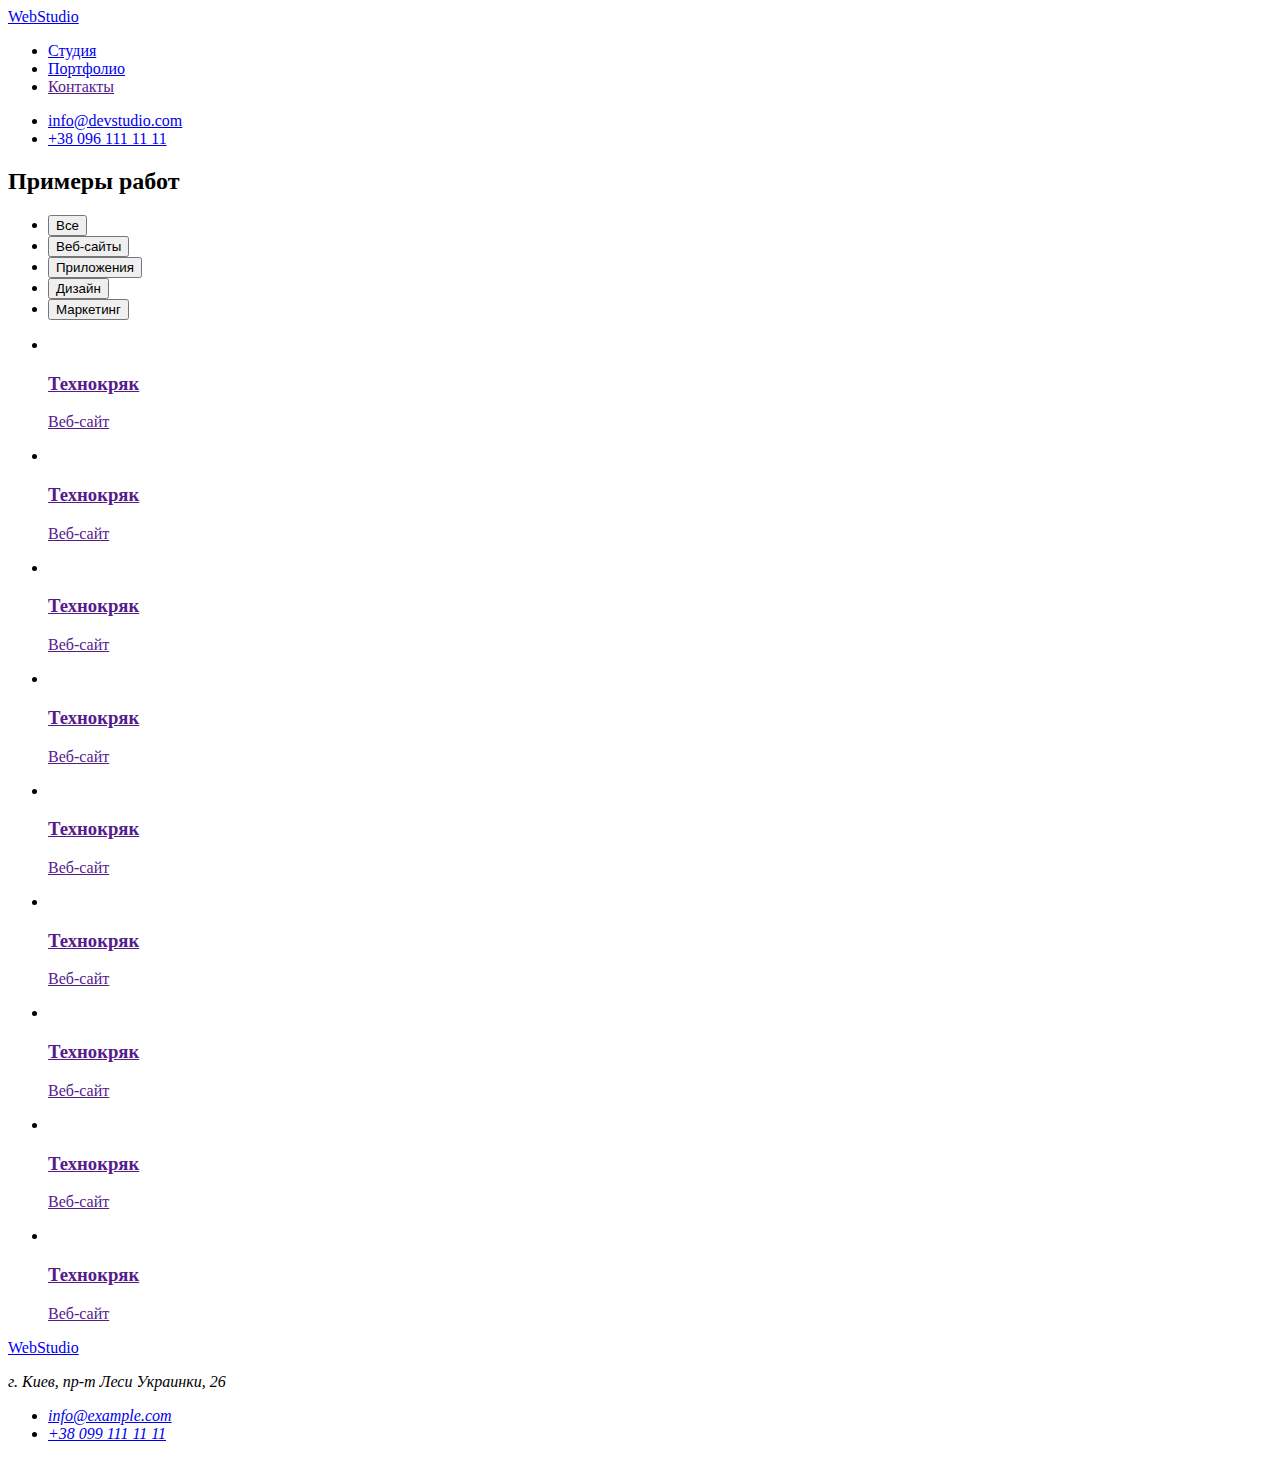
==== portfolio.html @ 6dcf226e "add startup files" ====
<!DOCTYPE html>
<html lang="en">
  <head>
    <meta charset="UTF-8" />
    <meta http-equiv="X-UA-Compatible" content="IE=edge" />
    <meta name="viewport" content="width=device-width, initial-scale=1.0" />
    <title>Document</title>
  </head>
  <body>
    <!-- Шапка -->
    <header>
      <nav>
        <a href="./index.html">WebStudio</a>
        <ul>
          <li><a href="./index.html">Студия</a></li>
          <li><a href="./portfolio.html">Портфолио</a></li>
          <li><a href="">Контакты</a></li>
        </ul>
      </nav>
      <ul>
        <li><a href="mailto:info@devstudio.com">info@devstudio.com</a></li>
        <li><a href="tel:+380961111111">+38 096 111 11 11</a></li>
      </ul>
    </header>

    <main>
      <section>
        <h2>Примеры работ</h2>
        <ul>
          <li><button type="button">Все</button></li>
          <li><button type="button">Веб-сайты</button></li>
          <li><button type="button">Приложения</button></li>
          <li><button type="button">Дизайн</button></li>
          <li><button type="button">Маркетинг</button></li>
        </ul>
        <ul>
          <li>
            <a href="">
              <img src="./images/portfolio/img-1.jpg" alt="" />
              <h3>Технокряк</h3>
              <p>Веб-сайт</p>
            </a>
          </li>
          <li>
            <a href="">
              <img src="./images/portfolio/img-2.jpg" alt="" />
              <h3>Технокряк</h3>
              <p>Веб-сайт</p>
            </a>
          </li>
          <li>
            <a href="">
              <img src="./images/portfolio/img-3.jpg" alt="" />
              <h3>Технокряк</h3>
              <p>Веб-сайт</p>
            </a>
          </li>
          <li>
            <a href="">
              <img src="./images/portfolio/img-4.jpg" alt="" />
              <h3>Технокряк</h3>
              <p>Веб-сайт</p>
            </a>
          </li>
          <li>
            <a href="">
              <img src="./images/portfolio/img-5.jpg" alt="" />
              <h3>Технокряк</h3>
              <p>Веб-сайт</p>
            </a>
          </li>
          <li>
            <a href="">
              <img src="./images/portfolio/img-6.jpg" alt="" />
              <h3>Технокряк</h3>
              <p>Веб-сайт</p>
            </a>
          </li>
          <li>
            <a href="">
              <img src="./images/portfolio/img-7.jpg" alt="" />
              <h3>Технокряк</h3>
              <p>Веб-сайт</p>
            </a>
          </li>
          <li>
            <a href="">
              <img src="./images/portfolio/img-8.jpg" alt="" />
              <h3>Технокряк</h3>
              <p>Веб-сайт</p>
            </a>
          </li>
          <li>
            <a href="">
              <img src="./images/portfolio/img-9.jpg" alt="" />
              <h3>Технокряк</h3>
              <p>Веб-сайт</p>
            </a>
          </li>
        </ul>
      </section>
    </main>

    <!-- Підвал -->
    <footer>
      <a href="./index.html">WebStudio</a>
      <address>
        <p>г. Киев, пр-т Леси Украинки, 26</p>
        <ul>
          <li><a href="mailto:info@example.com">info@example.com</a></li>
          <li><a href="tel:+380991111111">+38 099 111 11 11</a></li>
        </ul>
      </address>
    </footer>
  </body>
</html>
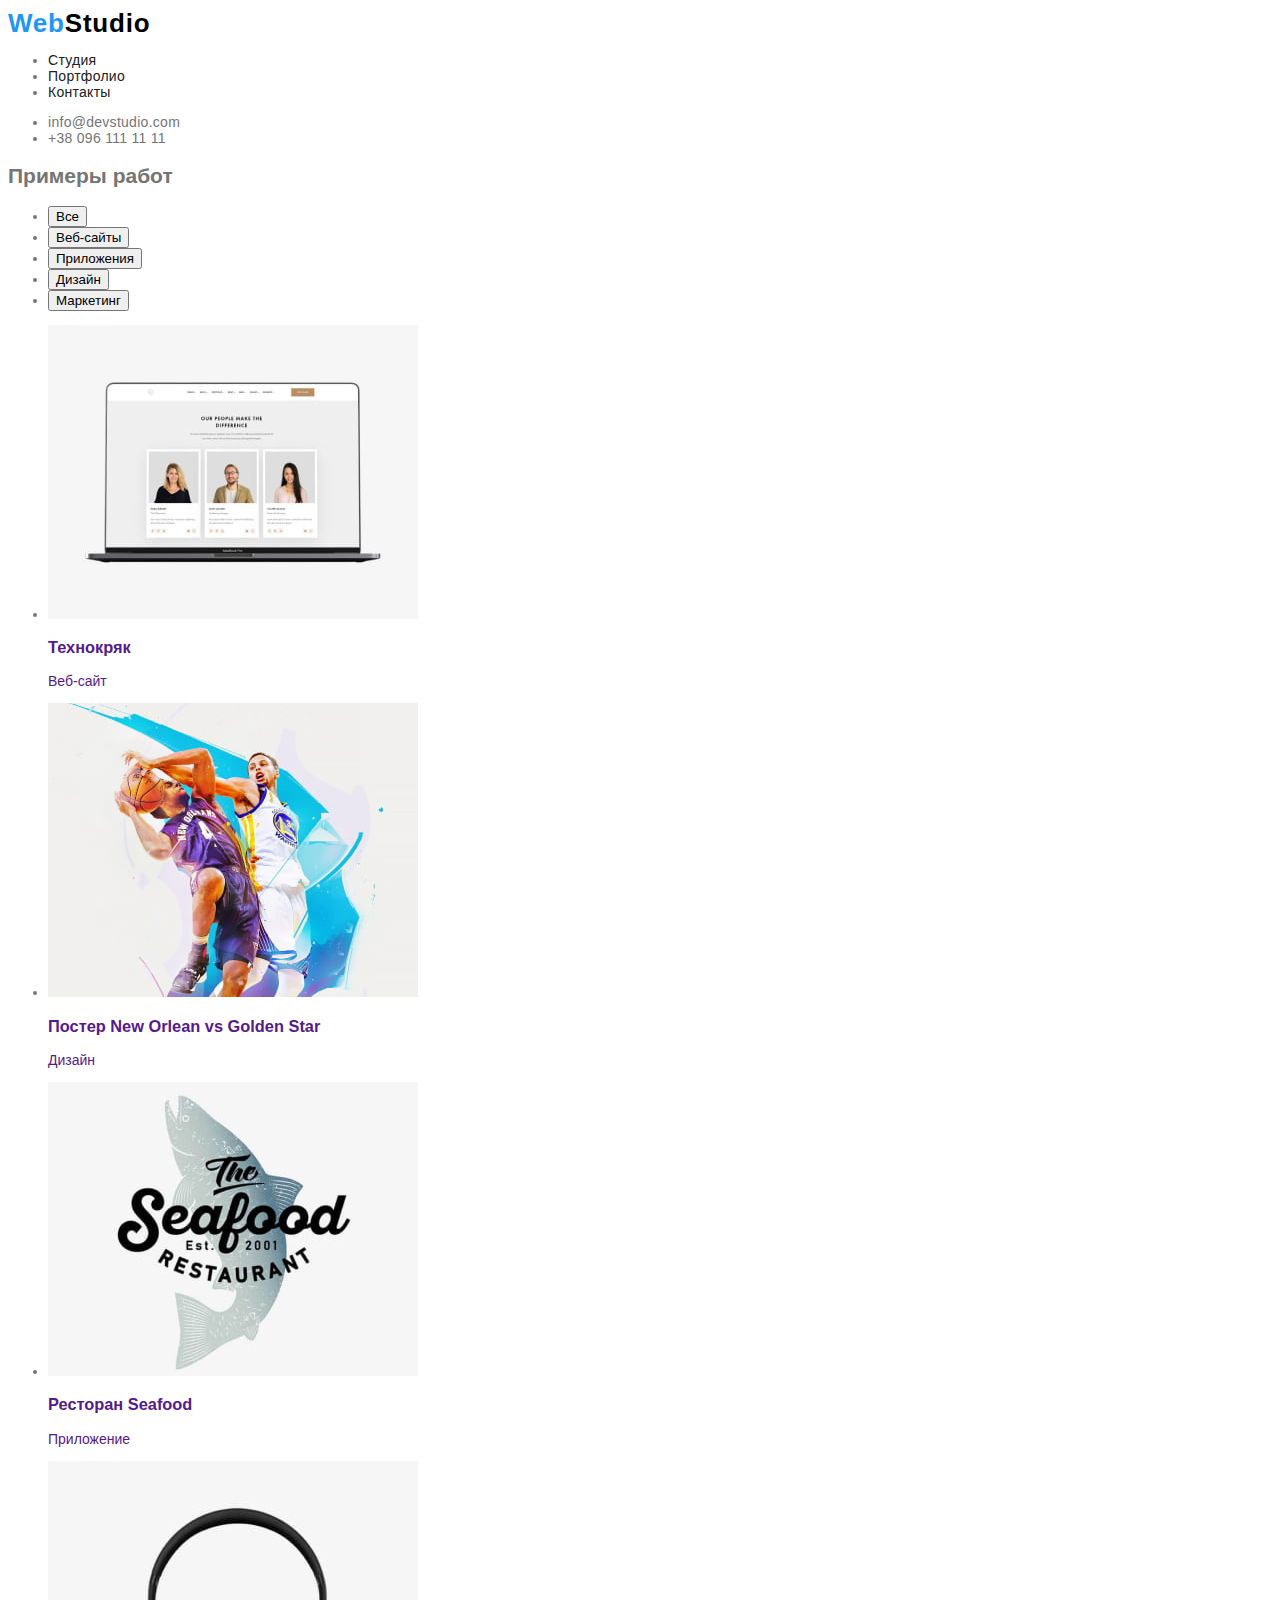
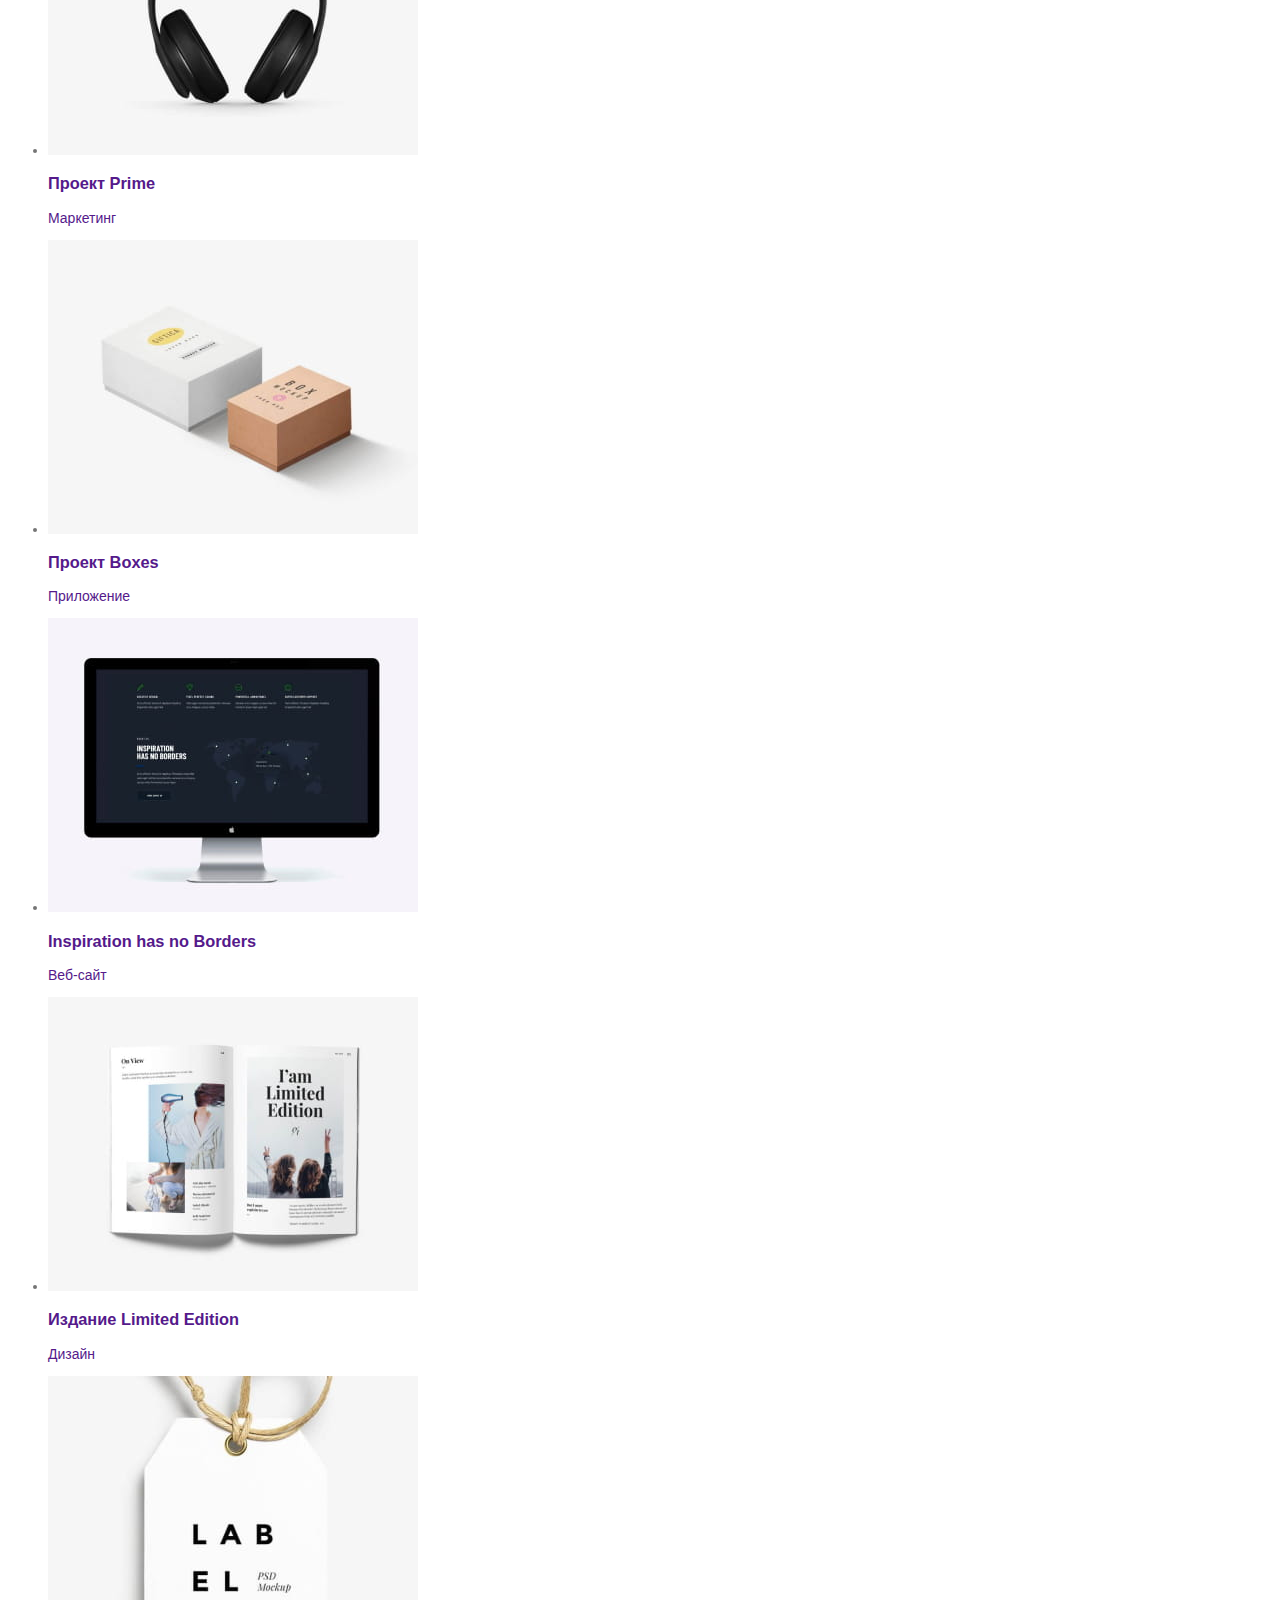
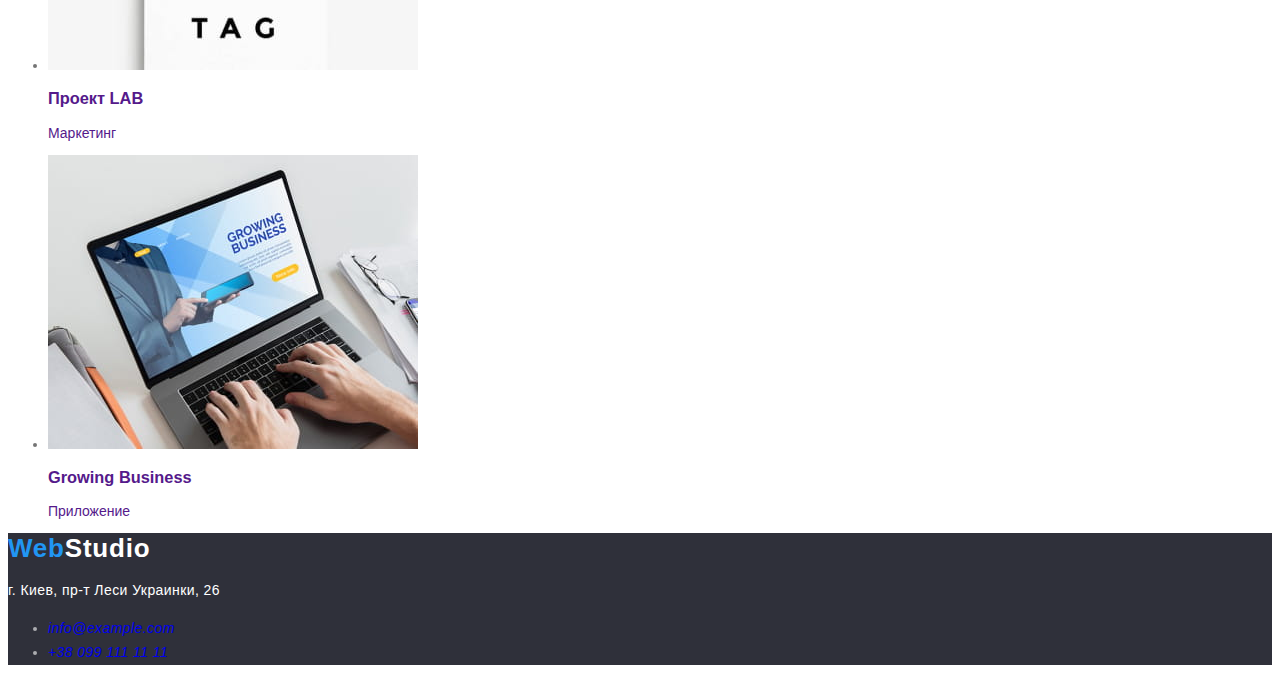
==== commit 8fb9b8fb: "addd styles for main content and footer" ====
--- a/portfolio.html
+++ b/portfolio.html
@@ -5,24 +5,24 @@
     <meta http-equiv="X-UA-Compatible" content="IE=edge" />
     <meta name="viewport" content="width=device-width, initial-scale=1.0" />
     <title>Document</title>
+    <link rel="stylesheet" href="./css/styles.css">
   </head>
   <body>
     <!-- Шапка -->
-    <header>
+    <header class="page-header">
       <nav>
-        <a href="./index.html">WebStudio</a>
+        <a class="logo" href="./index.html">Web<span class="header-logo-accent">Studio</span></a>
         <ul>
-          <li><a href="./index.html">Студия</a></li>
-          <li><a href="./portfolio.html">Портфолио</a></li>
-          <li><a href="">Контакты</a></li>
+          <li><a class="nav-link current" href="./index.html">Студия</a></li>
+          <li><a class="nav-link" href="./portfolio.html">Портфолио</a></li>
+          <li><a class="nav-link" href="">Контакты</a></li>
         </ul>
       </nav>
       <ul>
-        <li><a href="mailto:info@devstudio.com">info@devstudio.com</a></li>
-        <li><a href="tel:+380961111111">+38 096 111 11 11</a></li>
+        <li><a class="contact-link" href="mailto:info@devstudio.com">info@devstudio.com</a></li>
+        <li><a class="contact-link" href="tel:+380961111111">+38 096 111 11 11</a></li>
       </ul>
     </header>
-
     <main>
       <section>
         <h2>Примеры работ</h2>
@@ -36,65 +36,65 @@
         <ul>
           <li>
             <a href="">
-              <img src="./images/portfolio/img-1.jpg" alt="" />
+              <img src="./images/portfolio/img-1.jpg" alt="Веб-сайт открыт на ноутбуке" width="370" height="294"/>
               <h3>Технокряк</h3>
               <p>Веб-сайт</p>
             </a>
           </li>
           <li>
             <a href="">
-              <img src="./images/portfolio/img-2.jpg" alt="" />
-              <h3>Технокряк</h3>
+              <img src="./images/portfolio/img-2.jpg" alt="Баскеиболисты в движении" width="370" height="294"/>
+              <h3>Постер New Orlean vs Golden Star</h3>
+              <p>Дизайн</p>
+            </a>
+          </li>
+          <li>
+            <a href="">
+              <img src="./images/portfolio/img-3.jpg" alt="Логотип ресторана" width="370" height="294"/>
+              <h3>Ресторан Seafood</h3>
+              <p>Приложение</p>
+            </a>
+          </li>
+          <li>
+            <a href="">
+              <img src="./images/portfolio/img-4.jpg" alt="Полноразмерные наушники" width="370" height="294"/>
+              <h3>Проект Prime</h3>
+              <p>Маркетинг</p>
+            </a>
+          </li>
+          <li>
+            <a href="">
+              <img src="./images/portfolio/img-5.jpg" alt="Белая и коричневая коробки" width="370" height="294"/>
+              <h3>Проект Boxes</h3>
+              <p>Приложение</p>
+            </a>
+          </li>
+          <li>
+            <a href="">
+              <img src="./images/portfolio/img-6.jpg" alt="Веб-сайт открыт на мониторе" width="370" height="294"/>
+              <h3>Inspiration has no Borders</h3>
               <p>Веб-сайт</p>
             </a>
           </li>
           <li>
             <a href="">
-              <img src="./images/portfolio/img-3.jpg" alt="" />
-              <h3>Технокряк</h3>
-              <p>Веб-сайт</p>
+              <img src="./images/portfolio/img-7.jpg" alt="Разворот журнала" width="370" height="294"/>
+              <h3>Издание Limited Edition</h3>
+              <p>Дизайн</p>
             </a>
           </li>
           <li>
             <a href="">
-              <img src="./images/portfolio/img-4.jpg" alt="" />
-              <h3>Технокряк</h3>
-              <p>Веб-сайт</p>
+              <img src="./images/portfolio/img-8.jpg" alt="Бирка с названием проекта" width="370" height="294"/>
+              <h3>Проект LAB</h3>
+              <p>Маркетинг</p>
             </a>
           </li>
           <li>
             <a href="">
-              <img src="./images/portfolio/img-5.jpg" alt="" />
-              <h3>Технокряк</h3>
-              <p>Веб-сайт</p>
-            </a>
-          </li>
-          <li>
-            <a href="">
-              <img src="./images/portfolio/img-6.jpg" alt="" />
-              <h3>Технокряк</h3>
-              <p>Веб-сайт</p>
-            </a>
-          </li>
-          <li>
-            <a href="">
-              <img src="./images/portfolio/img-7.jpg" alt="" />
-              <h3>Технокряк</h3>
-              <p>Веб-сайт</p>
-            </a>
-          </li>
-          <li>
-            <a href="">
-              <img src="./images/portfolio/img-8.jpg" alt="" />
-              <h3>Технокряк</h3>
-              <p>Веб-сайт</p>
-            </a>
-          </li>
-          <li>
-            <a href="">
-              <img src="./images/portfolio/img-9.jpg" alt="" />
-              <h3>Технокряк</h3>
-              <p>Веб-сайт</p>
+              <img src="./images/portfolio/img-9.jpg" alt="Человек печатает на ноутбуке" width="370" height="294"/>
+              <h3>Growing Business</h3>
+              <p>Приложение</p>
             </a>
           </li>
         </ul>
@@ -102,13 +102,13 @@
     </main>
 
     <!-- Підвал -->
-    <footer>
-      <a href="./index.html">WebStudio</a>
+    <footer class="footer">
+      <a class="logo" href="./index.html">Web<span class="footer-logo-accent">Studio</span></a>
       <address>
-        <p>г. Киев, пр-т Леси Украинки, 26</p>
+        <p class="footer-adress">г. Киев, пр-т Леси Украинки, 26</p>
         <ul>
-          <li><a href="mailto:info@example.com">info@example.com</a></li>
-          <li><a href="tel:+380991111111">+38 099 111 11 11</a></li>
+          <li class="footer-contact"><a href="mailto:info@example.com">info@example.com</a></li>
+          <li class="footer-contact"><a href="tel:+380991111111">+38 099 111 11 11</a></li>
         </ul>
       </address>
     </footer>
--- a/css/styles.css
+++ b/css/styles.css
@@ -0,0 +1,168 @@
+:root {
+  --primary-font-family: 'Roboto', sans-serif;
+  --secondary-font-family: 'Raleway', sans-serif;
+  --logo-accent-color: #000000;
+  --primary-accent-color: #2196f3;
+  --primary-background-color: #2f303a;
+  --primary-white: #ffffff;
+  --secondary-white: rgba(255, 255, 255, 0.6);
+  --primary-dark-color: #212121;
+  --text-color: #757575;
+}
+
+body {
+  font-family: var(--primary-font-family);
+  font-weight: 400;
+  font-size: 14px;
+  color: var(--text-color);
+}
+
+a {
+  text-decoration: none;
+}
+
+/* ===== HEADER ===== */
+.page-header {
+  font-weight: 500;
+  line-height: 1.14;
+  letter-spacing: 0.02em;
+}
+
+.logo {
+  font-family: var(--secondary-font-family);
+  font-weight: 700;
+  font-size: 26px;
+  line-height: 1.19;
+  letter-spacing: 0.03em;
+  color: var(--primary-accent-color);
+}
+
+.header-logo-accent {
+  color: var(--logo-accent-color);
+}
+
+.nav-link {
+  color: var(--primary-dark-color);
+}
+
+.nav-link .current {
+  color: var(--primary-accent-color);
+}
+
+.nav-link:hover,
+.nav-link:focus {
+  color: var(--primary-accent-color);
+}
+
+.contact-link {
+  color: var(--text-color);
+}
+
+.contact-link:hover,
+.contact-link:focus {
+  color: var(--primary-accent-color);
+}
+/* ===== END HEADER ===== */
+
+/* ===== FOOTER ===== */
+.footer {
+  line-height: 1.71;
+  letter-spacing: 0.03em;
+  background-color: var(--primary-background-color);
+}
+
+.footer-logo-accent {
+  color: var(--primary-white);
+}
+
+.footer-adress {
+  font-style: normal;
+  color: var(--primary-white);
+}
+
+.footer-contact {
+  color: var(--secondary-white);
+}
+/* ===== END FOOTER ===== */
+
+/* ===== HERO ===== */
+.hero {
+  background-color: var(--primary-background-color);
+}
+
+.hero-title {
+  font-weight: 900;
+  font-size: 44px;
+  line-height: 1.36;
+  text-align: center;
+  letter-spacing: 0.06em;
+  text-transform: uppercase;
+  color: var(--primary-white);
+}
+
+.hero-button {
+  font-family: inherit;
+  font-weight: 700;
+  font-size: 16px;
+  line-height: 1.88;
+  letter-spacing: 0.06em;
+  color: var(--primary-white);
+  background-color: var(--primary-accent-color);
+  cursor: pointer;
+}
+/* ===== END HERO ===== */
+
+/* ===== FEATURES ===== */
+.visually-hidden {
+  position: absolute;
+  width: 1px;
+  height: 1px;
+  margin: -1px;
+  border: 0;
+  padding: 0;
+  white-space: nowrap;
+  clip-path: inset(100%);
+  clip: rect(0 0 0 0);
+  overflow: hidden;
+}
+
+.features {
+  line-height: 1.71;
+  letter-spacing: 0.03em;
+}
+
+.features-title {
+  font-weight: 700;
+  line-height: 1.14;
+  text-transform: uppercase;
+  color: var(--primary-dark-color);
+}
+/* ===== END FEATURES ===== */
+
+.section-title {
+  font-weight: 700;
+  font-size: 36px;
+  line-height: 1.17;
+  text-align: center;
+  letter-spacing: 0.03em;
+  color: var(--primary-dark-color);
+}
+
+/* ===== TEAM SECTION ===== */
+.team {
+  font-size: 16px;
+  letter-spacing: 0.03em;
+}
+
+.team-name {
+  font-weight: 500;
+  line-height: 1.19;
+  letter-spacing: 0.03em;
+  color: var(--primary-dark-color);
+}
+
+.team-work {
+  line-height: 0.84;
+  color: var(--text-color);
+}
+/* ===== END TEAM SECTION ===== */
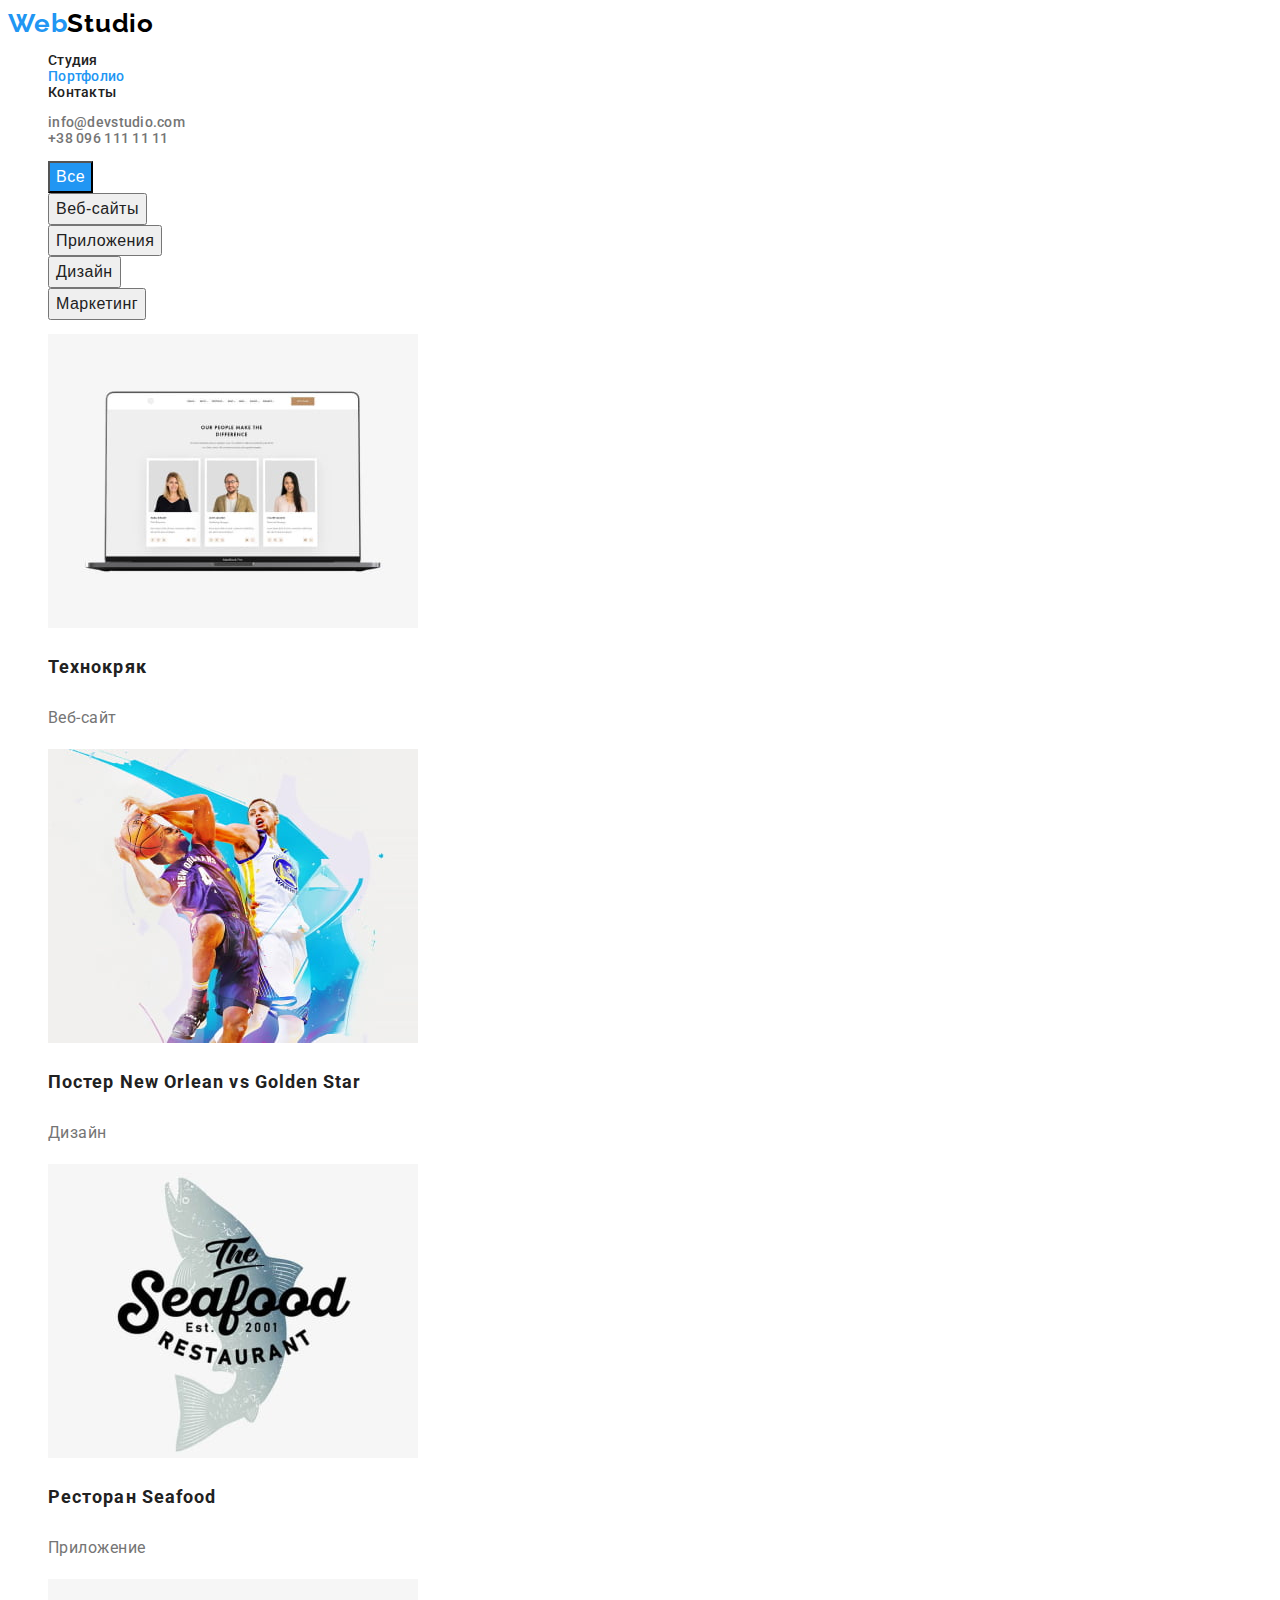
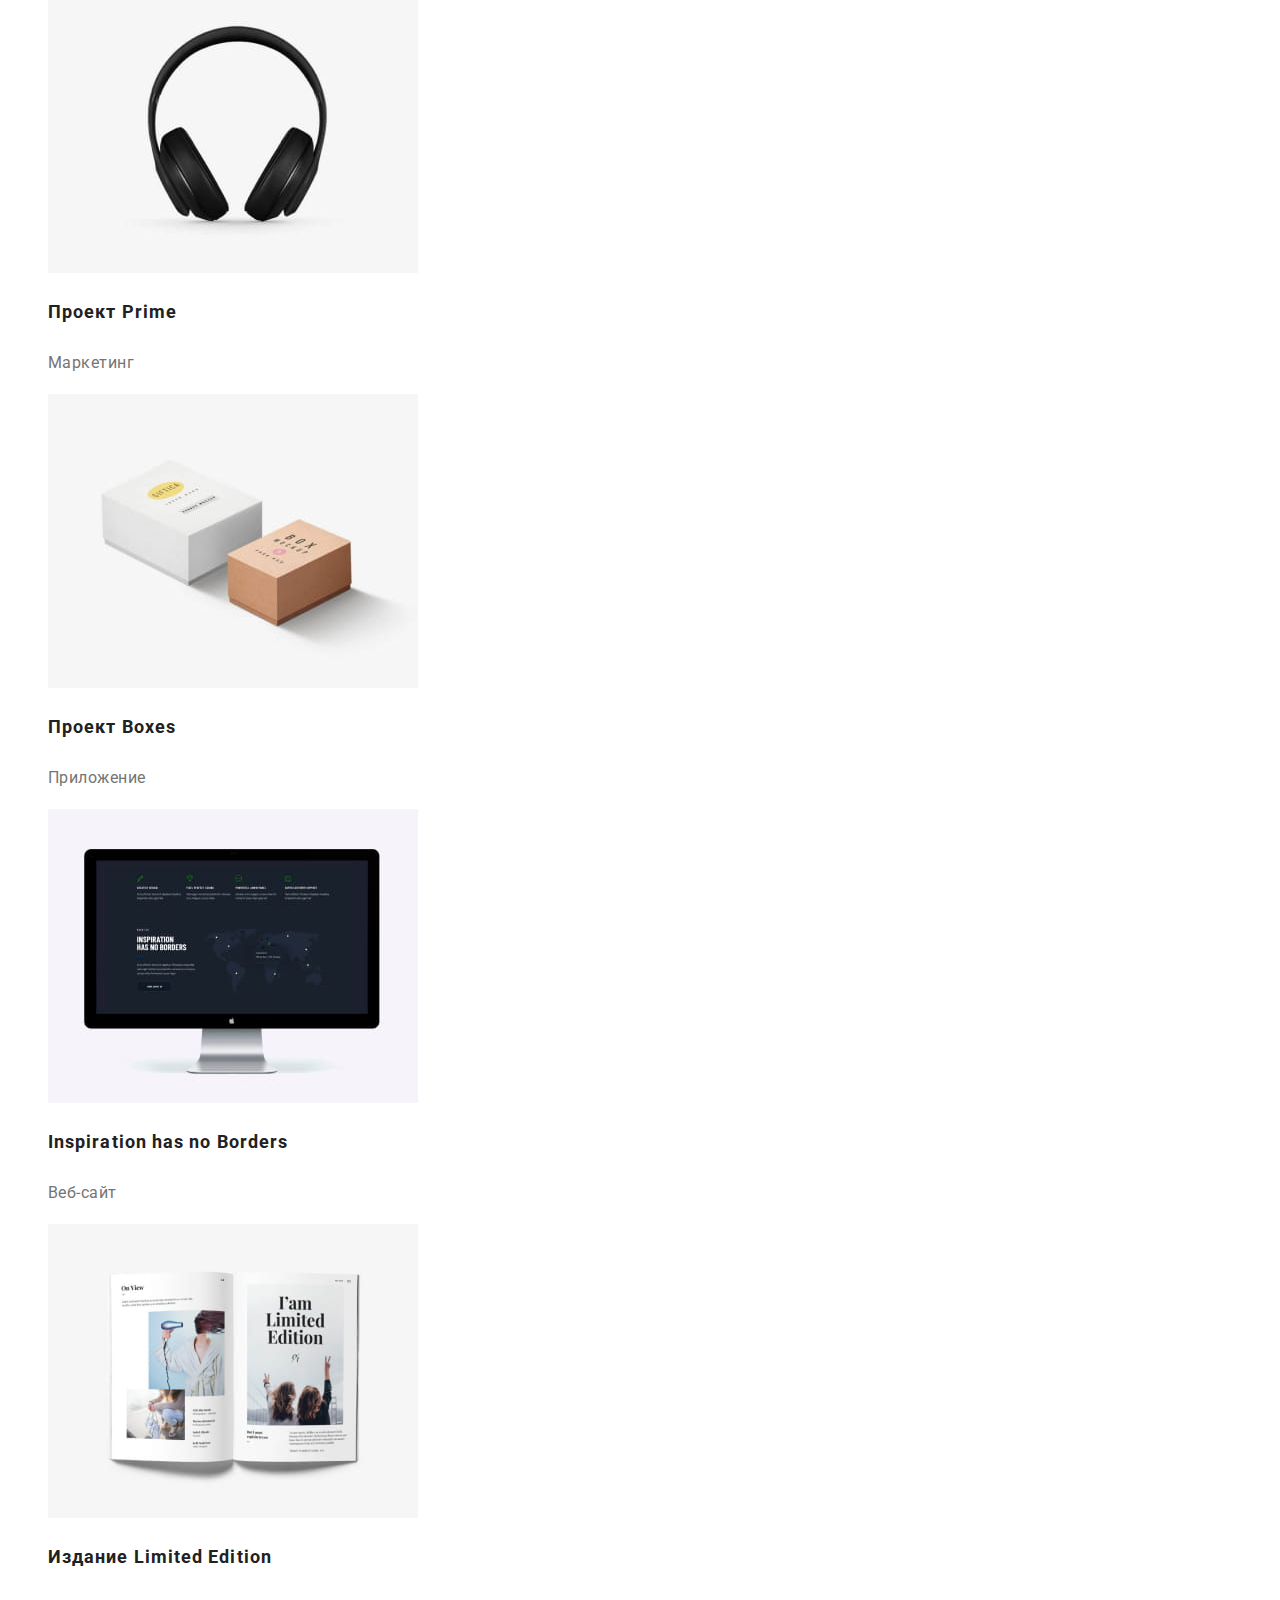
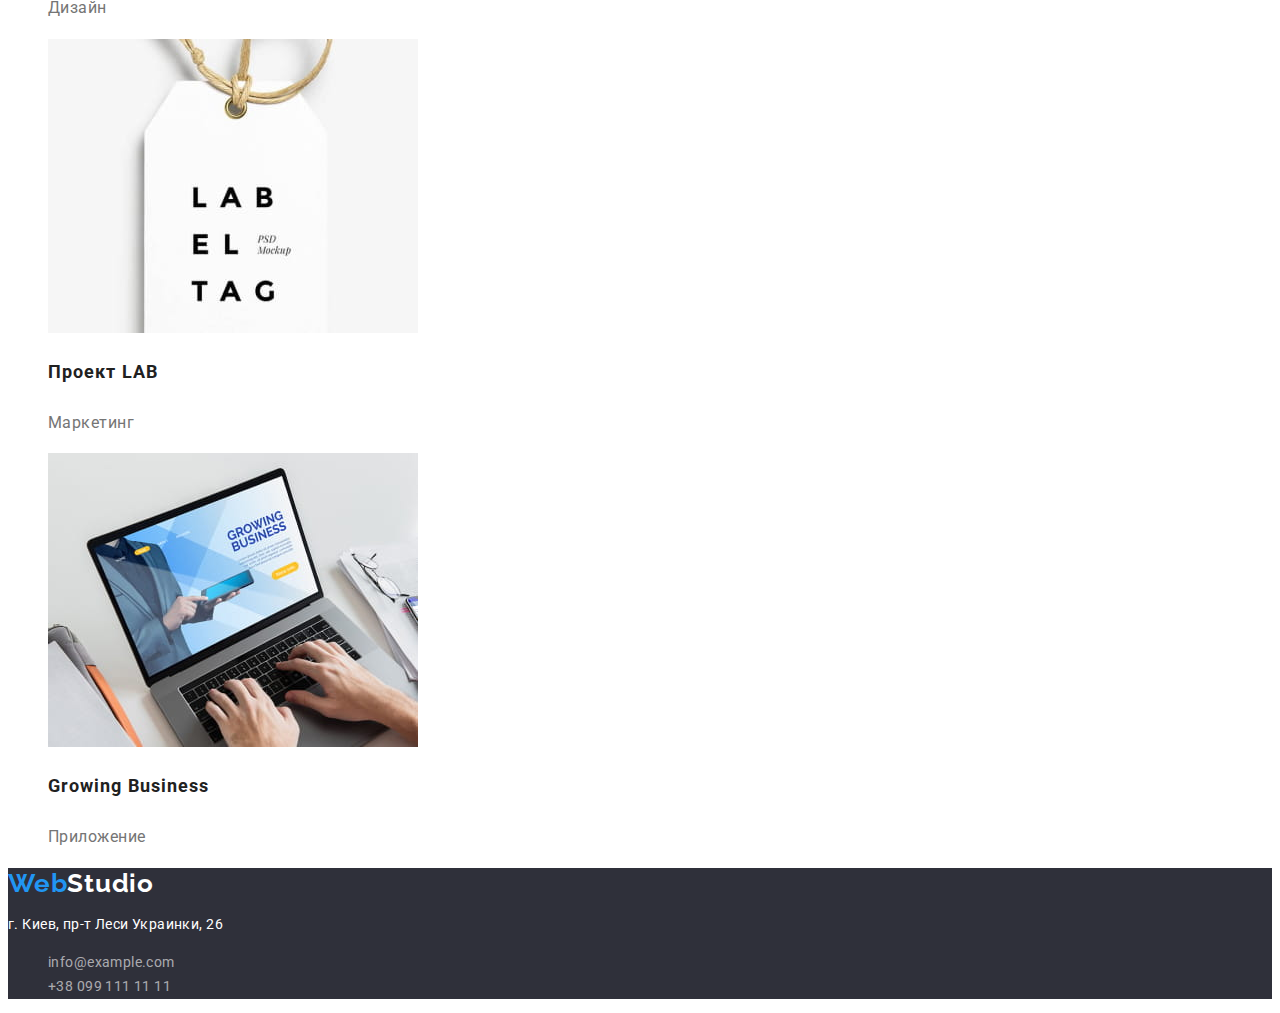
==== commit a99d28bc: "add portfolio page styles" ====
--- a/portfolio.html
+++ b/portfolio.html
@@ -1,11 +1,16 @@
 <!DOCTYPE html>
-<html lang="en">
+<html lang="ru">
   <head>
     <meta charset="UTF-8" />
     <meta http-equiv="X-UA-Compatible" content="IE=edge" />
     <meta name="viewport" content="width=device-width, initial-scale=1.0" />
     <title>Document</title>
-    <link rel="stylesheet" href="./css/styles.css">
+    <link rel="preconnect" href="https://fonts.gstatic.com" />
+    <link
+      href="https://fonts.googleapis.com/css2?family=Raleway:wght@700&family=Roboto:wght@400;500;700;900&display=swap"
+      rel="stylesheet"
+    />
+    <link rel="stylesheet" href="./css/styles.css" />
   </head>
   <body>
     <!-- Шапка -->
@@ -13,8 +18,8 @@
       <nav>
         <a class="logo" href="./index.html">Web<span class="header-logo-accent">Studio</span></a>
         <ul>
-          <li><a class="nav-link current" href="./index.html">Студия</a></li>
-          <li><a class="nav-link" href="./portfolio.html">Портфолио</a></li>
+          <li><a class="nav-link" href="./index.html">Студия</a></li>
+          <li><a class="nav-link current" href="./portfolio.html">Портфолио</a></li>
           <li><a class="nav-link" href="">Контакты</a></li>
         </ul>
       </nav>
@@ -25,76 +30,121 @@
     </header>
     <main>
       <section>
-        <h2>Примеры работ</h2>
+        <h2 class="visually-hidden">Примеры работ</h2>
         <ul>
-          <li><button type="button">Все</button></li>
-          <li><button type="button">Веб-сайты</button></li>
-          <li><button type="button">Приложения</button></li>
-          <li><button type="button">Дизайн</button></li>
-          <li><button type="button">Маркетинг</button></li>
+          <li><button class="portfolio-button current" type="button">Все</button></li>
+          <li><button class="portfolio-button" type="button">Веб-сайты</button></li>
+          <li><button class="portfolio-button" type="button">Приложения</button></li>
+          <li><button class="portfolio-button" type="button">Дизайн</button></li>
+          <li><button class="portfolio-button" type="button">Маркетинг</button></li>
         </ul>
         <ul>
           <li>
             <a href="">
-              <img src="./images/portfolio/img-1.jpg" alt="Веб-сайт открыт на ноутбуке" width="370" height="294"/>
-              <h3>Технокряк</h3>
-              <p>Веб-сайт</p>
+              <img
+                src="./images/portfolio/img-1.jpg"
+                alt="Веб-сайт открыт на ноутбуке"
+                width="370"
+                height="294"
+              />
+              <h3 class="project-name">Технокряк</h3>
+              <p class="project-type">Веб-сайт</p>
             </a>
           </li>
           <li>
             <a href="">
-              <img src="./images/portfolio/img-2.jpg" alt="Баскеиболисты в движении" width="370" height="294"/>
-              <h3>Постер New Orlean vs Golden Star</h3>
-              <p>Дизайн</p>
+              <img
+                src="./images/portfolio/img-2.jpg"
+                alt="Баскеиболисты в движении"
+                width="370"
+                height="294"
+              />
+              <h3 class="project-name">Постер New Orlean vs Golden Star</h3>
+              <p class="project-type">Дизайн</p>
             </a>
           </li>
           <li>
             <a href="">
-              <img src="./images/portfolio/img-3.jpg" alt="Логотип ресторана" width="370" height="294"/>
-              <h3>Ресторан Seafood</h3>
-              <p>Приложение</p>
+              <img
+                src="./images/portfolio/img-3.jpg"
+                alt="Логотип ресторана"
+                width="370"
+                height="294"
+              />
+              <h3 class="project-name">Ресторан Seafood</h3>
+              <p class="project-type">Приложение</p>
             </a>
           </li>
           <li>
             <a href="">
-              <img src="./images/portfolio/img-4.jpg" alt="Полноразмерные наушники" width="370" height="294"/>
-              <h3>Проект Prime</h3>
-              <p>Маркетинг</p>
+              <img
+                src="./images/portfolio/img-4.jpg"
+                alt="Полноразмерные наушники"
+                width="370"
+                height="294"
+              />
+              <h3 class="project-name">Проект Prime</h3>
+              <p class="project-type">Маркетинг</p>
             </a>
           </li>
           <li>
             <a href="">
-              <img src="./images/portfolio/img-5.jpg" alt="Белая и коричневая коробки" width="370" height="294"/>
-              <h3>Проект Boxes</h3>
-              <p>Приложение</p>
+              <img
+                src="./images/portfolio/img-5.jpg"
+                alt="Белая и коричневая коробки"
+                width="370"
+                height="294"
+              />
+              <h3 class="project-name">Проект Boxes</h3>
+              <p class="project-type">Приложение</p>
             </a>
           </li>
           <li>
             <a href="">
-              <img src="./images/portfolio/img-6.jpg" alt="Веб-сайт открыт на мониторе" width="370" height="294"/>
-              <h3>Inspiration has no Borders</h3>
-              <p>Веб-сайт</p>
+              <img
+                src="./images/portfolio/img-6.jpg"
+                alt="Веб-сайт открыт на мониторе"
+                width="370"
+                height="294"
+              />
+              <h3 class="project-name">Inspiration has no Borders</h3>
+              <p class="project-type">Веб-сайт</p>
             </a>
           </li>
           <li>
             <a href="">
-              <img src="./images/portfolio/img-7.jpg" alt="Разворот журнала" width="370" height="294"/>
-              <h3>Издание Limited Edition</h3>
-              <p>Дизайн</p>
+              <img
+                src="./images/portfolio/img-7.jpg"
+                alt="Разворот журнала"
+                width="370"
+                height="294"
+              />
+              <h3 class="project-name">Издание Limited Edition</h3>
+              <p class="project-type">Дизайн</p>
             </a>
           </li>
           <li>
             <a href="">
-              <img src="./images/portfolio/img-8.jpg" alt="Бирка с названием проекта" width="370" height="294"/>
-              <h3>Проект LAB</h3>
-              <p>Маркетинг</p>
+              <img
+                src="./images/portfolio/img-8.jpg"
+                alt="Бирка с названием проекта"
+                width="370"
+                height="294"
+              />
+              <h3 class="project-name">Проект LAB</h3>
+              <p class="project-type">Маркетинг</p>
             </a>
           </li>
           <li>
             <a href="">
-              <img src="./images/portfolio/img-9.jpg" alt="Человек печатает на ноутбуке" width="370" height="294"/>
-              <h3>Growing Business</h3>
-              <p>Приложение</p>
+              <img
+                src="./images/portfolio/img-9.jpg"
+                alt="Человек печатает на ноутбуке"
+                width="370"
+                height="294"
+              />
+              <h3 class="project-name">Growing Business</h3>
+              <p class="project-type">Приложение</p>
             </a>
           </li>
         </ul>
@@ -104,11 +154,11 @@
     <!-- Підвал -->
     <footer class="footer">
       <a class="logo" href="./index.html">Web<span class="footer-logo-accent">Studio</span></a>
-      <address>
-        <p class="footer-adress">г. Киев, пр-т Леси Украинки, 26</p>
+      <address class="address">
+        <p class="footer-location">г. Киев, пр-т Леси Украинки, 26</p>
         <ul>
-          <li class="footer-contact"><a href="mailto:info@example.com">info@example.com</a></li>
-          <li class="footer-contact"><a href="tel:+380991111111">+38 099 111 11 11</a></li>
+          <li><a class="footer-contact" href="mailto:info@example.com">info@example.com</a></li>
+          <li><a class="footer-contact" href="tel:+380991111111">+38 099 111 11 11</a></li>
         </ul>
       </address>
     </footer>
--- a/css/styles.css
+++ b/css/styles.css
@@ -21,6 +21,10 @@
   text-decoration: none;
 }
 
+ul {
+  list-style: none;
+}
+
 /* ===== HEADER ===== */
 .page-header {
   font-weight: 500;
@@ -45,7 +49,7 @@
   color: var(--primary-dark-color);
 }
 
-.nav-link .current {
+.nav-link.current {
   color: var(--primary-accent-color);
 }
 
@@ -66,17 +70,20 @@
 
 /* ===== FOOTER ===== */
 .footer {
+  background-color: var(--primary-background-color);
+}
+
+.address {
+  font-style: normal;
   line-height: 1.71;
   letter-spacing: 0.03em;
-  background-color: var(--primary-background-color);
 }
 
 .footer-logo-accent {
   color: var(--primary-white);
 }
 
-.footer-adress {
-  font-style: normal;
+.footer-location {
   color: var(--primary-white);
 }
 
@@ -157,12 +164,43 @@
 .team-name {
   font-weight: 500;
   line-height: 1.19;
-  letter-spacing: 0.03em;
-  color: var(--primary-dark-color);
-}
-
-.team-work {
+  color: var(--primary-dark-color);
+}
+
+.team-position {
   line-height: 0.84;
+}
+/* ===== END TEAM SECTION ===== */
+
+/* ===== PORTFOLIO ===== */
+.portfolio-button {
+  font-weight: 500;
+  font-size: 16px;
+  line-height: 1.62;
+  letter-spacing: 0.03em;
+  color: var(--primary-dark-color);
+  cursor: pointer;
+}
+
+.portfolio-button:hover,
+.portfolio-button:focus,
+.portfolio-button.current {
+  color: var(--primary-white);
+  background-color: var(--primary-accent-color);
+}
+
+.project-name {
+  font-weight: 700;
+  font-size: 18px;
+  line-height: 2;
+  letter-spacing: 0.06em;
+  color: var(--primary-dark-color);
+}
+
+.project-type {
+  font-size: 16px;
+  line-height: 1.87;
+  letter-spacing: 0.03em;
   color: var(--text-color);
 }
-/* ===== END TEAM SECTION ===== */
+/* ===== END PORTFOLIO ===== */
